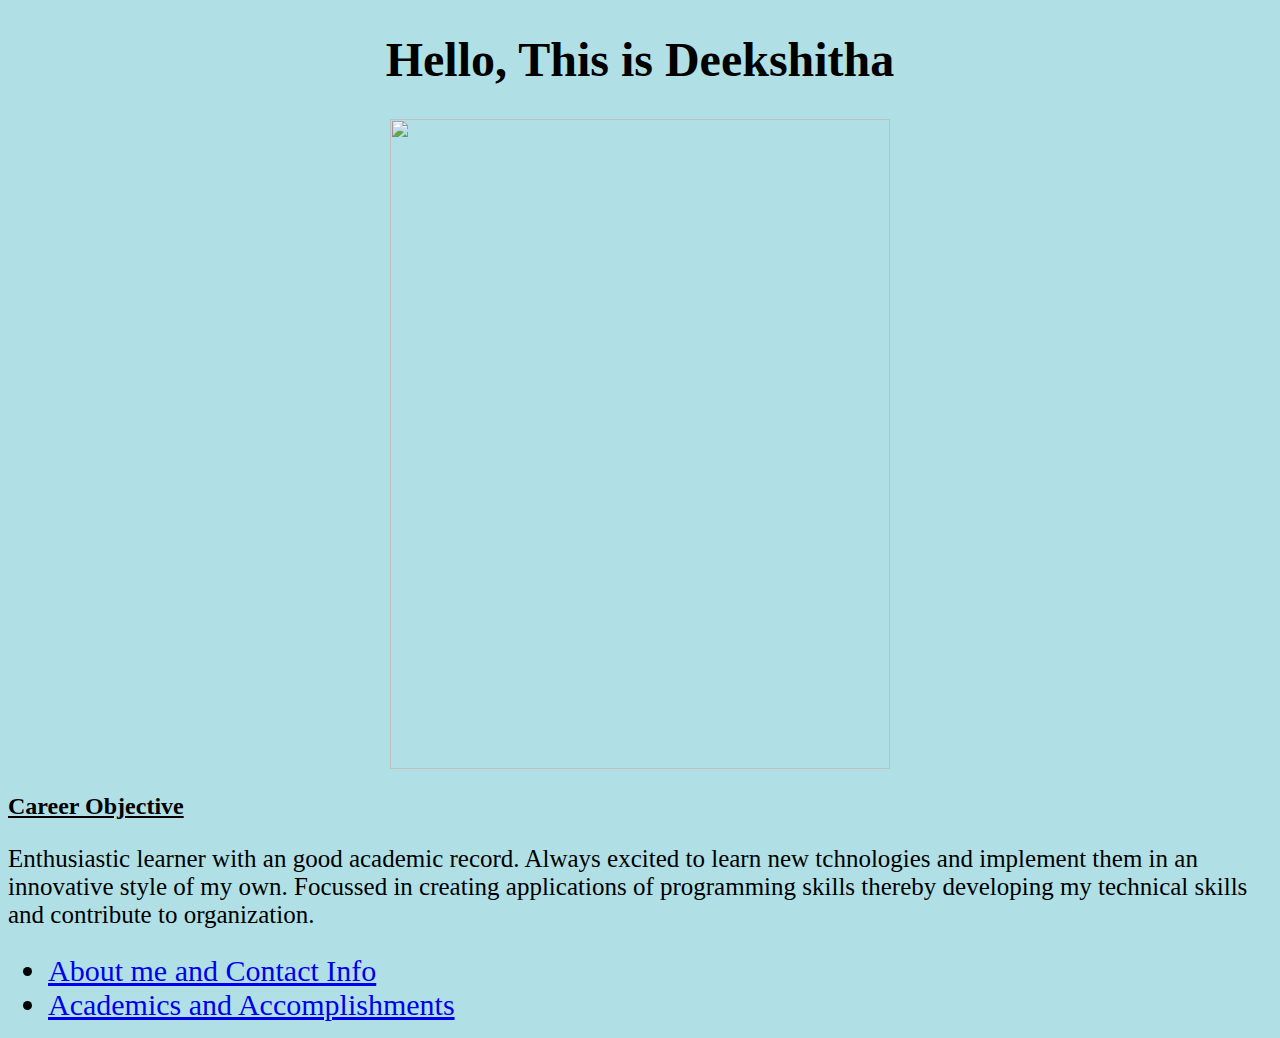
==== index.html @ d799e7cf "Add files via upload" ====
<!DOCTYPE html>
<html>
<body style="background-color:powderblue;">

<h1 style="font-size:300%;text-align:center;">Hello, This is Deekshitha</h1>
<center><img src="deeksha.jpg" width=500px height=650px></center>
<h2 style="font-family:verdana;"><b><u>Career Objective</u></b></h2>
<p style="font-size:25px;">Enthusiastic learner with an good academic record. Always excited to learn new tchnologies and implement them in an innovative style of my own. Focussed in creating applications of programming skills  thereby developing my technical skills and contribute to organization.</p>
        <ul>
            <li style="font-size:30px;"><a href="./details/about.html">About me and Contact Info</a></li>
            <li style="font-size:30px;"><a href="./details/academics.html">Academics and Accomplishments</a></li>
        </ul>

</body>
</html>
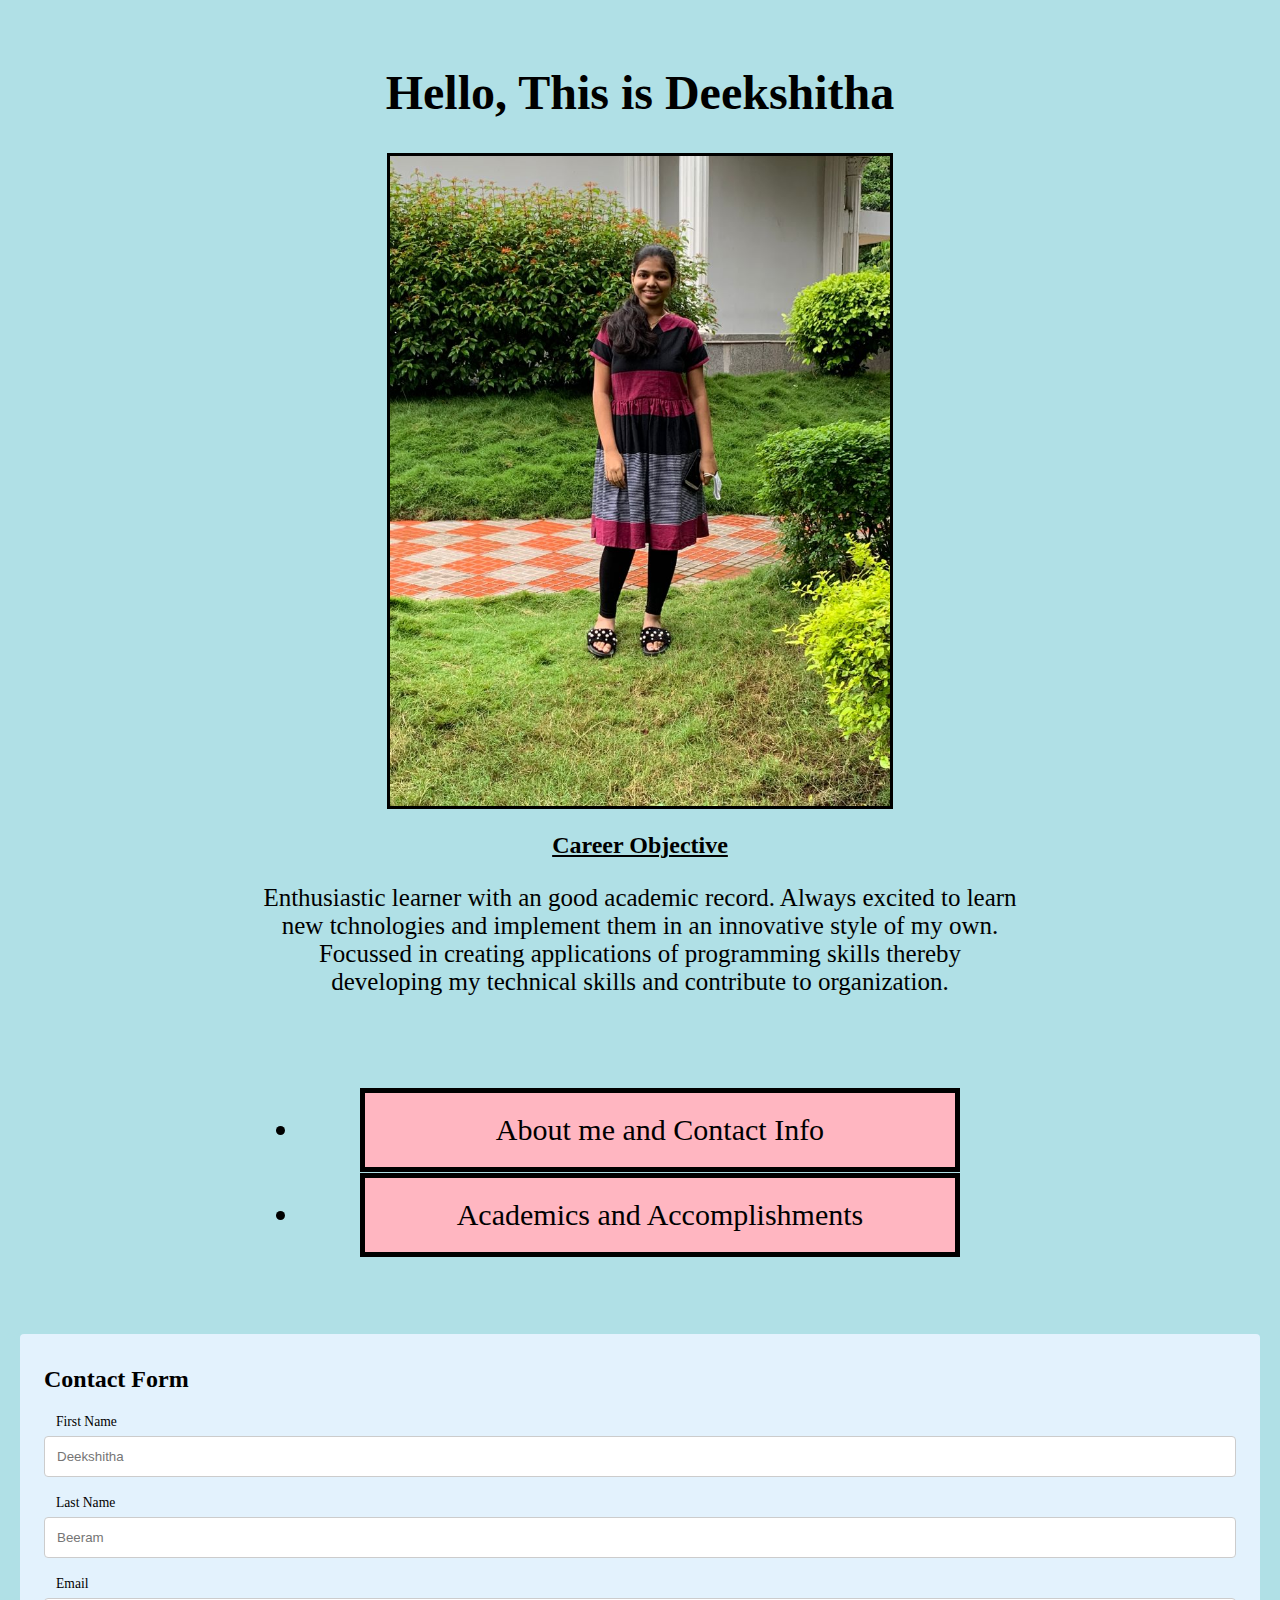
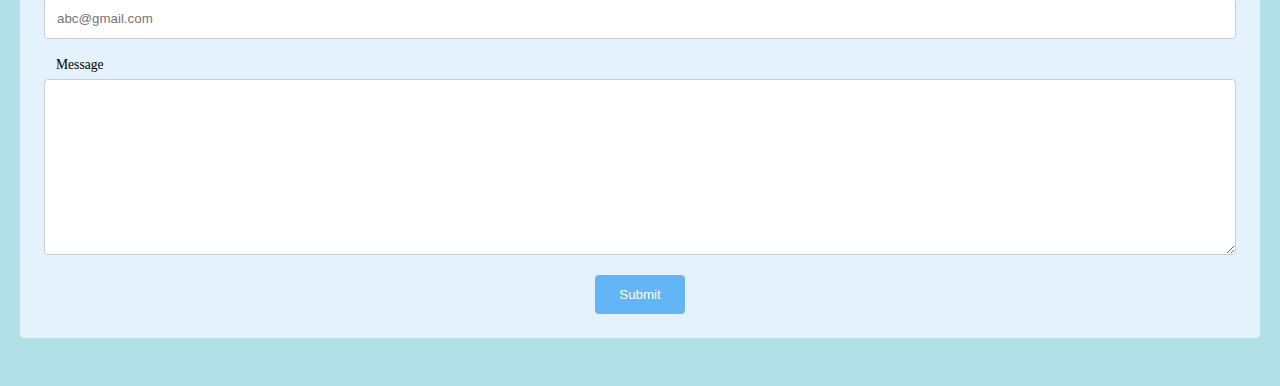
==== commit a021b840: "Add files via upload" ====
--- a/index.html
+++ b/index.html
@@ -1,16 +1,45 @@
 <!DOCTYPE html>
 <html>
+<head>
+    <meta charset="UTF-8">
+    <meta http-equiv="X-UA-Compatible" content="IE=edge">
+    <meta name="viewport" content="width=device-width, initial-scale=1.0">
+    <title>My Portfolio</title>
+    <link rel="stylesheet" href="style.css">
+</head>
 <body style="background-color:powderblue;">
-
-<h1 style="font-size:300%;text-align:center;">Hello, This is Deekshitha</h1>
-<center><img src="deeksha.jpg" width=500px height=650px></center>
-<h2 style="font-family:verdana;"><b><u>Career Objective</u></b></h2>
-<p style="font-size:25px;">Enthusiastic learner with an good academic record. Always excited to learn new tchnologies and implement them in an innovative style of my own. Focussed in creating applications of programming skills  thereby developing my technical skills and contribute to organization.</p>
-        <ul>
-            <li style="font-size:30px;"><a href="./details/about.html">About me and Contact Info</a></li>
-            <li style="font-size:30px;"><a href="./details/academics.html">Academics and Accomplishments</a></li>
-        </ul>
-
+<div class="head-div"> 
+  <h1 style="font-size:300%;text-align:center;">Hello, This is Deekshitha</h1>
+  <center><img src="deeksha.jpg" width=500px height=650px></center>
+  <h2 style="font-family:verdana;"><b><u>Career Objective</u></b></h2>
+  <p style="font-size:25px;">Enthusiastic learner with an good academic record. Always excited to learn new tchnologies and implement them in an innovative style of my own. Focussed in creating applications of programming skills  thereby developing my technical skills and contribute to organization.</p>
+</div>
+<div class="link-div">        
+         <ul>
+            <li style="font-size:30px;"><a href="./details/about.html" class="alink" >About me and Contact Info</a></li>
+            <li style="font-size:30px;"><a href="./details/academics.html" class="alink" >Academics and Accomplishments</a></li>
+         </ul>
+</div>
+<div class="container">
+	<h2>Contact Form</h2>
+	<form action="#" name="contact_form">
+		<label for="first_name">First Name</label>
+		<input name="first_name" type="text" required placeholder="Deekshitha"/>
+		<br>
+		<label for="last_name">Last Name</label>
+		<input name="last_name" type="text" required placeholder="Beeram"/>
+		<br>
+		<label for="email">Email</label>
+		<input name="email" type="email" required placeholder="abc@gmail.com"/>
+		<br>
+		<label for="message">Message</label><br>
+		<textarea name="message" cols="30" rows="10" placeholder="Enter your message here ..." required> </textarea>
+		<div class="center">
+			<input type="submit" value="Submit">
+		</div>
+	</form>	
+</div>
 </body>
 </html>
 
+
--- a/style.css
+++ b/style.css
@@ -0,0 +1,100 @@
+.head-div {
+text-align:center;
+padding:20%;
+padding-top:2%;
+padding-bottom:3%;
+}
+img{
+ border-color:black;
+ border: 3px solid
+}
+.link-div{ 
+    padding:20%;
+    padding-top:1%;
+    padding-bottom:1%;
+    
+}
+
+.alink{
+    text-align: center;
+    margin-top: 1px;
+    padding: 20px 0;
+    max-width: 590px;
+    display: block;
+    margin-left: auto;
+    margin-right: auto;
+    background-color:lightpink;
+    color:black;
+    text-decoration:none;
+    border: 5px solid;
+
+}
+.alink:hover{
+    color:black;
+    background-color:transparent;
+    border: 2px solid;
+    text-decoration:underline;
+}
+
+
+/* Add styles to 'container' class */
+.container {
+	padding: 12px 24px 24px 24px;
+	margin: 48px 12px;
+	background: #E3F2FD;
+	border-radius: 4px;
+}
+
+/* Add styles to 'label' selector */
+label {
+	font-size: 0.85em;
+	margin-left: 12px;
+}
+
+/* Add styles to 'input' and 'textarea' selectors */
+input[type=text],input[type=email], textarea {
+    width: 100%;
+    padding: 12px;
+    border: 1px solid #ccc;
+    border-radius: 4px;
+    box-sizing: border-box;
+    margin-top: 6px;
+    margin-bottom: 16px;
+    resize: vertical;
+}
+
+/* Add styles to show 'focus' of selector */
+input[type=text]:focus,input[type=email]:focus, textarea:focus {
+	border: 1px solid green;
+}
+
+/* Add styles to the submit button */
+input[type=submit] {
+	background: #64B5F6;
+	margin: 0 auto;
+	outline: 0;
+	color: white;
+	border: 0;
+	padding: 12px 24px;
+	border-radius: 4px;
+	transition: all ease-in-out 0.1s;
+	position: relative;
+	display: inline-block;
+	text-align: center;
+}
+
+/* Add styles for 'focus' property */
+input[type=submit]:focus {
+	background: #A5D6A7;
+	color: whitesmoke;
+}
+
+/* Style 'hover' property */
+input[type=submit]:hover {
+	background: #2196F3;
+}
+
+/* Align items to center of the 'div' with the class 'center' */
+.center {
+	text-align: center;
+}